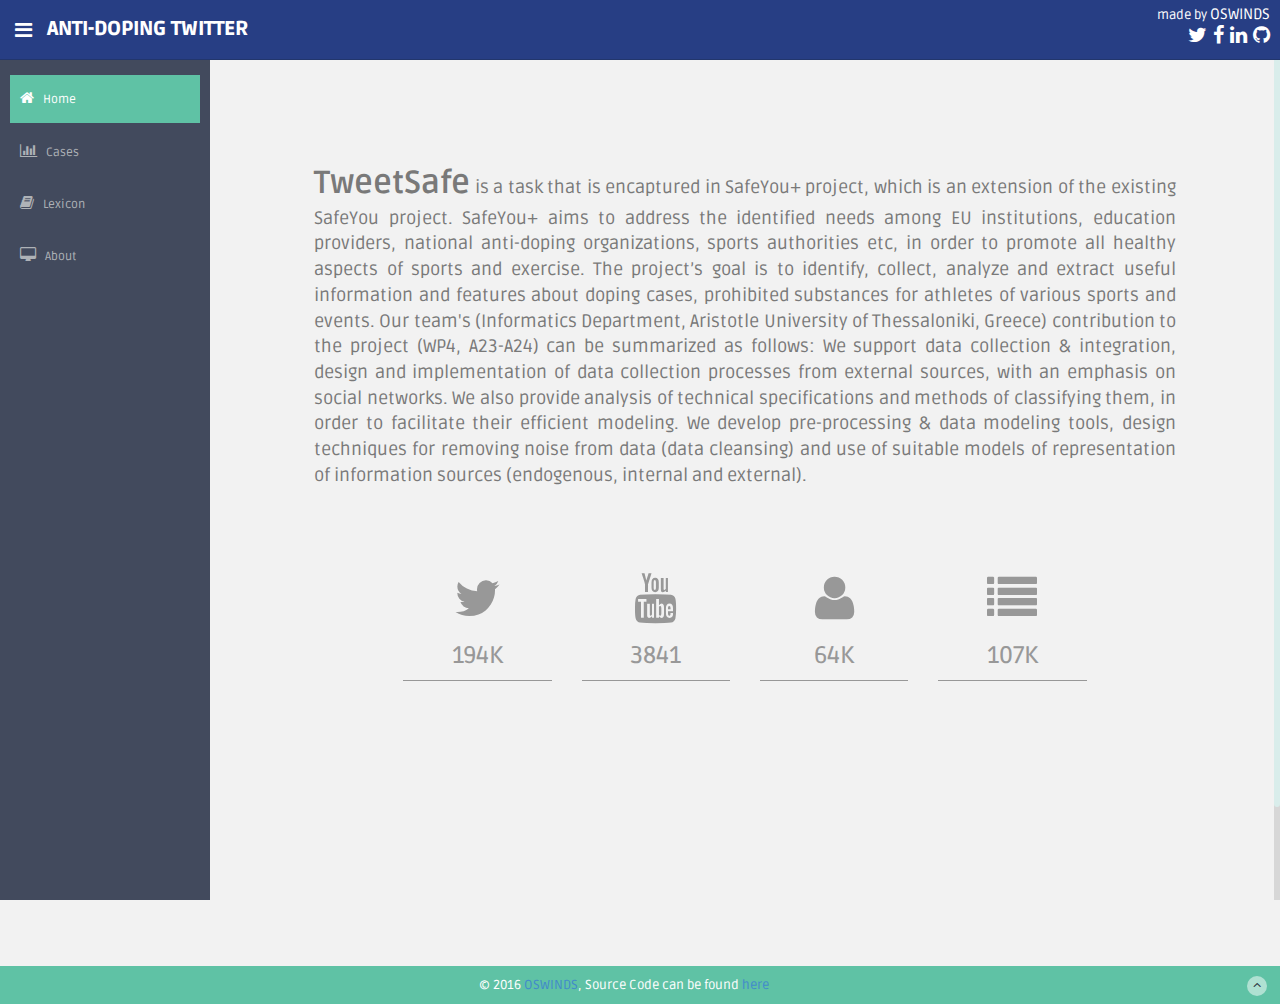
==== index.html @ 8909d057 "Fixes typos and removes useless page" ====
<!DOCTYPE html>
<html lang="en">
<head>
  <meta charset="utf-8">
  <meta name="viewport" content="width=device-width, initial-scale=1.0">
  <meta name="description" content="">
  <meta name="author" content="OSWINDS">
  <meta name="keyword" content="doping,anti-doping, Sports, Analytics, Data, Twitter, YouTube, athletes, olympics, track &amp; field">

  <title>TWEETSAFE</title>

  <!-- Bootstrap core CSS -->
  <link href="assets/css/bootstrap.css" rel="stylesheet">
  <!--external css-->
  <link href="assets/font-awesome/css/font-awesome.css" rel="stylesheet" />
  <link rel="stylesheet" type="text/css" href="assets/css/zabuto_calendar.css">
  <link rel="stylesheet" type="text/css" href="assets/js/gritter/css/jquery.gritter.css" />
  <link rel="stylesheet" type="text/css" href="assets/lineicons/style.css">

  <!-- Custom styles for this template -->
  <link href="assets/css/style.css" rel="stylesheet">
  <link href="assets/css/style-responsive.css" rel="stylesheet">

  <script src="assets/js/chart-master/Chart.js"></script>
</head>

<body>

  <section id="container" >
    <!--header start-->
    <header class="header black-bg">
      <div class="sidebar-toggle-box">
        <div class="fa fa-bars tooltips" data-placement="right" data-original-title="Toggle Navigation"></div>
      </div>
      <!--logo start-->
      <a href="index.html" class="logo"><b>ANTI-DOPING TWITTER</b></a>
      <!--logo end-->
      <div class="nav notify-row" id="top_menu"></div>
      <div class="top-menu">
        <ul class="nav pull-right top-menu">
          <div class="row">made by <a href="http://oswinds.csd.auth.gr" class="top-menu-oswinds" target="_blank">OSWINDS</a></div>
          <div class="row top-menu-social-media">
            <a href="https://github.com/OSWINDS" target="_blank"><i class="fa fa-github pull-right"></i></a>
            <a href="#" target="_blank"><i class="fa fa-linkedin pull-right"></i></a>
            <a href="https://www.facebook.com/oswinds/" target="_blank"><i class="fa fa-facebook pull-right"></i></a>
            <a href="https://twitter.com/oswinds_auth" target="_blank"><i class="fa fa-twitter pull-right"></i></a>
          </div>
        </ul>
      </div>
    </header>
    <!--header end-->

    <!--sidebar start-->
    <aside>
      <div id="sidebar"  class="nav-collapse ">
        <!-- sidebar menu start-->
        <ul class="sidebar-menu" id="nav-accordion">

          <li class="mt">
            <a class="active" href="index.html">
              <i class="fa fa-home"></i>
              <span>Home</span>
            </a>
          </li>

          <li class="sub-menu">
            <a href="javascript:;" >
              <i class="fa fa-bar-chart"></i>
              <span>Cases</span>
            </a>
            <ul class="sub">
              <li><a  href="general.html">General</a></li>
              <li><a  href="substances.html">Substances</a></li>
              <li><a  href="sharapova.html">M. Sharapova</a></li>
              <li><a  href="armstrong.html">L. Armstrong</a></li>
              <li><a  href="gay.html">T. Gay</a></li>
              <li><a  href="jones.html">M. Jones</a></li>
            </ul>
          </li>

          <li class="sub-menu">
            <a href="lexicon.php">
              <i class="fa fa-book"></i>
              <span>Lexicon</span>
            </a>
          </li>

          <li class="sub-menu">
            <a href="about.html">
              <i class="fa fa-desktop"></i>
              <span>About</span>
            </a>
          </li>

        </ul>
        <!-- sidebar menu end-->
      </div>
    </aside>
    <!--sidebar end-->

    <!--main content start-->
    <section id="main-content">
      <section class="wrapper site-min-height">

        <div class="row">
          <div class="col-lg-1"></div>
          <div class="col-lg-10">
            <p class="intro">
              <span class="intro-title">TweetSafe</span> is a task that is encaptured in SafeYou+ project, which is an
              extension of the existing SafeYou project. SafeYou+ aims to address the identified needs among EU
              institutions, education providers, national anti-doping organizations, sports authorities etc, in order
              to promote all healthy aspects of sports and exercise. The project’s goal is to identify, collect,
              analyze and extract useful information and features about doping cases, prohibited substances for athletes
              of various sports and events. Our team's (Informatics Department, Aristotle University of Thessaloniki, Greece)
              contribution to the project (WP4, A23-A24) can be summarized as follows:
              We support data collection &amp; integration, design and implementation of data collection processes from
              external sources, with an emphasis on social networks. We also provide analysis of technical specifications
              and methods of classifying them, in order to facilitate their efficient modeling. We develop
              pre-processing &amp; data modeling tools, design techniques for removing noise from data (data cleansing)
              and use of suitable models of representation of information sources (endogenous, internal and external).

            </p>
          </div>
          <div class="col-lg-1"></div>
        </div>

        <div class="row intro-infobox">
          <div class="col-lg-12 main-chart">
            <div class="row mtbox">
              <div class="col-md-2 col-sm-2 col-md-offset-2 box0">
                <div class="box1">
                  <span class="fa fa-twitter"></span>
                  <h3>194K</h3>
                </div>
                <p>193.869 distinct tweets</p>
              </div>
              <div class="col-md-2 col-sm-2 box0">
                <div class="box1">
                  <span class="fa fa-youtube"></span>
                  <h3>3841</h3>
                </div>
                <p>3841 distinct Youtube comments</p>
              </div>
              <div class="col-md-2 col-sm-2 box0">
                <div class="box1">
                  <span class="fa fa-user"></span>
                  <h3>64K</h3>
                </div>
                <p>63657 distinct users</p> <!-- missing Cricket case users -->
              </div>
              <div class="col-md-2 col-sm-2 box0">
                <div class="box1">
                  <span class="fa fa-list"></span>
                    <h3>107K</h3>
                </div>
                <p>106.928 distinct words</p> <!-- missing Cricket & Football cases' words -->
              </div><!-- /row mt -->
          </div>
        </div>
                          </div>
      </section>
    </section>

    <!--main content end-->
    <!--footer start-->
    <footer class="site-footer">
      <div class="text-center">
        © 2016 <a href="http://oswinds.csd.auth.gr" target="_blank">OSWINDS</a>, Source Code can be found <a href="https://github.com/OSWINDS/TweetSafe" target="_blank">here</a>
        <a href="index.html#" class="go-top">
          <i class="fa fa-angle-up"></i>
        </a>
      </div>

    </footer>
    <!--footer end-->
  </section>

  <!-- js placed at the end of the document so the pages load faster -->
  <script src="assets/js/jquery.js"></script>
  <script src="assets/js/jquery-1.8.3.min.js"></script>
  <script src="assets/js/bootstrap.min.js"></script>
  <script class="include" type="text/javascript" src="assets/js/jquery.dcjqaccordion.2.7.js"></script>
  <script src="assets/js/jquery.scrollTo.min.js"></script>
  <script src="assets/js/jquery.nicescroll.js" type="text/javascript"></script>
  <script src="assets/js/jquery.sparkline.js"></script>


  <!--common script for all pages-->
  <script src="assets/js/common-scripts.js"></script>

  <script type="text/javascript" src="assets/js/gritter/js/jquery.gritter.js"></script>
  <script type="text/javascript" src="assets/js/gritter-conf.js"></script>

  <!--script for this page-->
  <script src="assets/js/sparkline-chart.js"></script>
  <script src="assets/js/zabuto_calendar.js"></script>
</body>
</html>
---- assets/css/zabuto_calendar.css ----
/**
 * Zabuto Calendar
 */

div.zabuto_calendar {
    margin: 0;
    padding: 10px;
}

.calendar-month-header 		{font-size:116%!important;}
.calendar-month-header th 	{font-weight:600!important;}

div.zabuto_calendar .table {
    width: 100%;
    margin: 0;
    padding: 0px;
}

div.zabuto_calendar .table th,
div.zabuto_calendar .table td {
    padding: 11.9px 0px;
    text-align: center;
}

div.zabuto_calendar .table tr th,
div.zabuto_calendar .table tr td {
    background-color:;
}

div.zabuto_calendar .table tr.calendar-month-header th {
    background-color:;
}

div.zabuto_calendar .table tr.calendar-month-header th span {
    cursor: pointer;
    display: inline-block;
    padding-bottom:0px;
	
}

div.zabuto_calendar .table tr.calendar-dow-header th {
    background-color:;
}

div.zabuto_calendar .table tr:last-child {
    border-bottom: 0px solid #dddddd;
}

div.zabuto_calendar .table tr.calendar-month-header th {
    padding:10px;
	
	}

div.zabuto_calendar .table-bordered tr.calendar-month-header th {
    border-left: 0;
    border-right: 0;
}

div.zabuto_calendar .table-bordered tr.calendar-month-header th:first-child {
    border-left: 0px solid #dddddd;
}

div.zabuto_calendar div.calendar-month-navigation {
    cursor: pointer;
    margin: 0;
    padding: 0;
    padding-top:0px;
}

div.zabuto_calendar tr.calendar-dow-header th,
div.zabuto_calendar tr.calendar-dow td {
    width: 14%;
}

div.zabuto_calendar .table tr td div.day {
    margin: 0px;
    padding-top: 0px;
    padding-bottom: 0px;
}

/* actions and events */
div.zabuto_calendar .table tr td.event div.day,
div.zabuto_calendar ul.legend li.event {
    background-color:;
}

div.zabuto_calendar .table tr td.dow-clickable,
div.zabuto_calendar .table tr td.event-clickable {
    cursor: pointer;
}

/* badge */
div.zabuto_calendar .badge-today,
div.zabuto_calendar div.legend span.badge-today {
    background-color:;
    color: #ffffff;
    text-shadow: none;
}

div.zabuto_calendar .badge-event,
div.zabuto_calendar div.legend span.badge-event {
    background-color:;
    color: #ffffff;
    text-shadow: none;
}

div.zabuto_calendar .badge-event {
    font-size: 0.95em;
    padding-left: 8px;
    padding-right: 8px;
    padding-bottom: 4px;
}

/* legend */
div.zabuto_calendar div.legend {
    margin-top: 15px;
    text-align: right;
	padding-right:10px;
	padding-bottom:10px;
}

div.zabuto_calendar div.legend span {
    font-size: 10px;
    font-weight: normal;
}

div.zabuto_calendar div.legend span.legend-text:after,
div.zabuto_calendar div.legend span.legend-block:after,
div.zabuto_calendar div.legend span.legend-list:after,
div.zabuto_calendar div.legend span.legend-spacer:after {
    content: ' ';
}

div.zabuto_calendar div.legend span.legend-spacer {
    padding-left: 25px;
}

div.zabuto_calendar ul.legend > span {
    padding-left: 2px;
}

div.zabuto_calendar ul.legend {
    display: inline-block;
    list-style: none outside none;
    margin: 0;
    padding: 0;
}

div.zabuto_calendar ul.legend li {
    display: inline-block;
    height: 8px;
    width: 8px;
    margin-left: 5px;
}

div.zabuto_calendar ul.legend
div.zabuto_calendar ul.legend li:first-child {
    margin-left: 7px;
}

div.zabuto_calendar ul.legend li:last-child {
    margin-right: 5px;
}

div.zabuto_calendar div.legend span.badge {
    font-size: 0.9em;
    border-radius: 5px 5px 5px 5px;
    padding-left: 5px;
    padding-right: 5px;
    padding-top: 2px;
    padding-bottom: 3px;
}

/* responsive */
@media (max-width: 979px) {
    div.zabuto_calendar .table th,
    div.zabuto_calendar .table td {
        padding: 2px 1px;
    }
}
---- assets/lineicons/style.css ----
@font-face {
	font-family: 'linecons';
	src:url('fonts/linecons.eot');
}
@font-face {
	font-family: 'linecons';
	src: url([data-uri]) format('svg'),
		 url([data-uri]) format('truetype');
	font-weight: normal;
	font-style: normal;
}

/* Use the following CSS code if you want to use data attributes for inserting your icons */
[data-icon]:before {
	font-family: 'linecons';
	content: attr(data-icon);
	speak: none;
	font-weight: normal;
	line-height: 1;
	-webkit-font-smoothing: antialiased;
}

/* Use the following CSS code if you want to have a class per icon */
[class^="li_"]:before, [class*=" li_"]:before {
	font-family: 'linecons';
	font-style: normal;
	speak: none;
	font-weight: normal;
	line-height: 1;
	-webkit-font-smoothing: antialiased;
}
.li_heart:before {
	content: "\e000";
}
.li_cloud:before {
	content: "\e001";
}
.li_star:before {
	content: "\e002";
}
.li_tv:before {
	content: "\e003";
}
.li_sound:before {
	content: "\e004";
}
.li_video:before {
	content: "\e005";
}
.li_trash:before {
	content: "\e006";
}
.li_user:before {
	content: "\e007";
}
.li_key:before {
	content: "\e008";
}
.li_search:before {
	content: "\e009";
}
.li_settings:before {
	content: "\e00a";
}
.li_camera:before {
	content: "\e00b";
}
.li_tag:before {
	content: "\e00c";
}
.li_lock:before {
	content: "\e00d";
}
.li_bulb:before {
	content: "\e00e";
}
.li_pen:before {
	content: "\e00f";
}
.li_diamond:before {
	content: "\e010";
}
.li_display:before {
	content: "\e011";
}
.li_location:before {
	content: "\e012";
}
.li_eye:before {
	content: "\e013";
}
.li_bubble:before {
	content: "\e014";
}
.li_stack:before {
	content: "\e015";
}
.li_cup:before {
	content: "\e016";
}
.li_phone:before {
	content: "\e017";
}
.li_news:before {
	content: "\e018";
}
.li_mail:before {
	content: "\e019";
}
.li_like:before {
	content: "\e01a";
}
.li_photo:before {
	content: "\e01b";
}
.li_note:before {
	content: "\e01c";
}
.li_clock:before {
	content: "\e01d";
}
.li_paperplane:before {
	content: "\e01e";
}
.li_params:before {
	content: "\e01f";
}
.li_banknote:before {
	content: "\e020";
}
.li_data:before {
	content: "\e021";
}
.li_music:before {
	content: "\e022";
}
.li_megaphone:before {
	content: "\e023";
}
.li_study:before {
	content: "\e024";
}
.li_lab:before {
	content: "\e025";
}
.li_food:before {
	content: "\e026";
}
.li_t-shirt:before {
	content: "\e027";
}
.li_fire:before {
	content: "\e028";
}
.li_clip:before {
	content: "\e029";
}
.li_shop:before {
	content: "\e02a";
}
.li_calendar:before {
	content: "\e02b";
}
.li_vallet:before {
	content: "\e02c";
}
.li_vynil:before {
	content: "\e02d";
}
.li_truck:before {
	content: "\e02e";
}
.li_world:before {
	content: "\e02f";
}
---- assets/css/style.css ----
/*
Template Name: DASHGUM FREE - Bootstrap 3.2 Admin Theme
Template Version: 1.0
Author: Carlos Alvarez
Website: http://blacktie.co
Premium: http://www.gridgum.com
*/

/* Import fonts */
@import url(http://fonts.googleapis.com/css?family=Ruda:400,700,900);

/* BASIC THEME CONFIGURATION */
body {
    color: #797979;
	  background: #f2f2f2;
    font-family: 'Ruda', sans-serif;
    padding: 0 !important;
    margin: 0 !important;
    font-size:13px;
}

a, a:hover, a:focus {
    text-decoration: none;
    outline: none;
}
::selection {

    background: #5fc2a5;
    color: #fff;
}
::-moz-selection {
    background: #5fc2a5;
    color: #fff;
}

.graph {
    margin-top: 20px;
    margin-bottom: 20px;
}

#table-no-margin {
    margin-top: 0 !important;
}

#container {
    width: 100%;
    height: 100%;
}

/* Bootstrap Modifications */
.modal-header {
	background: #5fc2a5;
}

.modal-title {
	color: white;
}

.btn-round {
	border-radius: 20px;
	-webkit-border-radius: 20px;
}

.accordion-heading .accordion-toggle {
	display: block;
	cursor: pointer;
	border-top: 1px solid #F5F5F5;
	padding: 5px 0;
	line-height: 28.75px;
	text-transform: uppercase;
	color: #1a1a1a;
	background-color: #ffffff;
	outline: none !important;
	text-decoration: none;
}



/*Theme Backgrounds*/

.bg-theme {
	background-color: #5fc2a5;
}

.bg-theme02 {
	background-color: #ac92ec;
}

.bg-theme03 {
  background-color: #5ab498;
}

.bg-theme04 {
  background-color: #ed5565;
}
/*Theme Buttons*/

.btn-theme {
  color: #fff;
  background-color: #5fc2a5;
  border-color: #5ab498;
}
.btn-theme:hover,
.btn-theme:focus,
.btn-theme:active,
.btn-theme.active,
.open .dropdown-toggle.btn-theme {
  color: #fff;
  background-color: #5fc2a5;
  border-color: #5ab498;
}

.btn-theme02 {
  color: #fff;
  background-color: #ac92ec;
  border-color: #967adc;
}
.btn-theme02:hover,
.btn-theme02:focus,
.btn-theme02:active,
.btn-theme02.active,
.open .dropdown-toggle.btn-theme02 {
  color: #fff;
  background-color: #967adc;
  border-color: #967adc;
}

.btn-theme03 {
  color: #fff;
  background-color: #5fc2a5;
  border-color: #5ab498;
}
.btn-theme03:hover,
.btn-theme03:focus,
.btn-theme03:active,
.btn-theme03.active,
.open .dropdown-toggle.btn-theme03 {
  color: #fff;
  background-color: #5fc2a5;
  border-color: #5ab498;
}

.btn-theme04 {
  color: #fff;
  background-color: #ed5565;
  border-color: #da4453;
}
.btn-theme04:hover,
.btn-theme04:focus,
.btn-theme04:active,
.btn-theme04.active,
.open .dropdown-toggle.btn-theme04 {
  color: #fff;
  background-color: #da4453;
  border-color: #da4453;
}

.btn-clear-g {
	color: #5fc2a5;
	background: transparent;
	border-color: #5ab498;
}

.btn-clear-g:hover {
	color: white;
}

hr {
  margin-top: 20px;
  margin-bottom: 20px;
  border: 0;
  border-top: 1px solid #797979;
}



/*Helpers*/

.centered {
	text-align: center;
}

.goleft {
	text-align: left;
}

.goright {
	text-align: right;
}

.mt {
	margin-top: 25px;
}

.table {
    margin-top: 60px !important;
}

.mb {
	margin-bottom: 25px;
}

.ml {
	margin-left: 5px;
	}

.no-padding {
	padding: 0 !important;
}

.no-margin {
	margin: 0 !important;
}

/*Exclusive Theme Colors Configuration*/

.label-theme {
	background-color: #5fc2a5;
}

.bg-theme {
	background-color: #5fc2a5;
}

ul.top-menu > li > .logout {
	color: #f2f2f2;
	font-size: 12px;
	border-radius: 4px;
	-webkit-border-radius: 4px;
	border: 1px solid #5ab498 !important;
	padding: 5px 15px;
	margin-right: 15px;
	background: #5fc2a5;
	margin-top: 15px;
}


/*sidebar navigation*/

#sidebar {
    width: 210px;
    height: 100%;
    position: fixed;
    background: #424a5d;
}

#sidebar h5 {
	color: #f2f2f2;
	font-weight: 700;
}

#sidebar ul li {
    position: relative;
}

#sidebar .sub-menu > .sub li  {
    padding-left: 32px;
}

#sidebar .sub-menu > .sub li:last-child {
    padding-bottom: 10px;
}

/*LEFT NAVIGATION ICON*/
.dcjq-icon {
    height:17px;
    width:17px;
    display:inline-block;
    background: url("../img/nav-expand.png") no-repeat top;
    border-radius:3px;
    -moz-border-radius:3px;
    -webkit-border-radius:3px;
    position:absolute;
    right:10px;
    top:15px;
}
.active .dcjq-icon {
    background: url("../img/nav-expand.png") no-repeat bottom;
    border-radius:3px;
    -moz-border-radius:3px;
    -webkit-border-radius:3px;
}
/*---*/

.nav-collapse.collapse {
    display: inline;
}

ul.sidebar-menu , ul.sidebar-menu li ul.sub{
    margin: -2px 0 0;
    padding: 0;
}

ul.sidebar-menu {
    margin-top: 75px;
}

#sidebar > ul > li > ul.sub {
    display: none;
}

#sidebar > ul > li.active > ul.sub, #sidebar > ul > li > ul.sub > li > a {
    display: block;
}

ul.sidebar-menu li ul.sub li{
    background: #424a5d;
    margin-bottom: 0;
    margin-left: 0;
    margin-right: 0;
}

ul.sidebar-menu li ul.sub li:last-child{
    border-radius: 0 0 4px 4px;
    -webkit-border-radius: 0 0 4px 4px;
}

ul.sidebar-menu li ul.sub li a {
    font-size: 12px;
    padding: 6px 0;
    line-height: 35px;
    height: 35px;
    -webkit-transition: all 0.3s ease;
    -moz-transition: all 0.3s ease;
    -o-transition: all 0.3s ease;
    -ms-transition: all 0.3s ease;
    transition: all 0.3s ease;
    color: #aeb2b7;
}

ul.sidebar-menu li ul.sub li a:hover {
	color: white;
	background: transparent;
}

ul.sidebar-menu li ul.sub li.active a {
    color: #5fc2a5;
    -webkit-transition: all 0.3s ease;
    -moz-transition: all 0.3s ease;
    -o-transition: all 0.3s ease;
    -ms-transition: all 0.3s ease;
    transition: all 0.3s ease;
    display: block;
}

ul.sidebar-menu li{
    /*line-height: 20px !important;*/
    margin-bottom: 5px;
    margin-left:10px;
    margin-right:10px;
}

ul.sidebar-menu li.sub-menu{
    line-height: 15px;
}

ul.sidebar-menu li a span{
    display: inline-block;
}

ul.sidebar-menu li a{
    color: #aeb2b7;
    text-decoration: none;
    display: block;
    padding: 15px 0 15px 10px;
    font-size: 12px;
    outline: none;
    -webkit-transition: all 0.3s ease;
    -moz-transition: all 0.3s ease;
    -o-transition: all 0.3s ease;
    -ms-transition: all 0.3s ease;
    transition: all 0.3s ease;
}

ul.sidebar-menu li a.active, ul.sidebar-menu li a:hover, ul.sidebar-menu li a:focus {
    background: #5fc2a5;
    color: #fff;
    display: block;

    -webkit-transition: all 0.3s ease;
    -moz-transition: all 0.3s ease;
    -o-transition: all 0.3s ease;
    -ms-transition: all 0.3s ease;
    transition: all 0.3s ease;
}


ul.sidebar-menu li a i {
    font-size: 15px;
    padding-right: 6px;
}

ul.sidebar-menu li a:hover i, ul.sidebar-menu li a:focus i {
    color: #fff;
}

ul.sidebar-menu li a.active i {
    color: #fff;
}


.mail-info, .mail-info:hover {
    margin: -3px 6px 0 0;
    font-size: 11px;
}

/* MAIN CONTENT CONFIGURATION */
#main-content {
    margin-left: 210px;
}

.header, .footer {
    min-height: 60px;
    padding: 0 15px;
}

.header {
    position: fixed;
    left: 0;
    right: 0;
    z-index: 1002;
}

.black-bg {
    background: #273e84;
    border-bottom: 1px solid #22366c;
}

.wrapper {
    display: inline-block;
    margin-top: 60px;
    padding-left: 15px;
    padding-right: 15px;
    padding-bottom: 15px;
    padding-top: 0;
    width: 100%;
}

a.logo {
    font-size: 20px;
    color: #ffffff;
    float: left;
    margin-top: 15px;
    text-transform: uppercase;
}

a.logo b {
    font-weight: 900;
}

a.logo:hover, a.logo:focus {
    text-decoration: none;
    outline: none;
}

a.logo span {
    color: #5fc2a5;
}


/*notification*/
#top_menu .nav > li, ul.top-menu > li {
    float: left;
}

.notify-row {
    float: left;
    margin-top: 15px;
    margin-left: 92px;
}

.notify-row .notification span.label {
    display: inline-block;
    height: 18px;
    width: 20px;
    padding: 5px;
}

ul.top-menu > li > a {
    color: #666666;
    font-size: 16px;
    border-radius: 4px;
    -webkit-border-radius: 4px;
    border:1px solid #666666 !important;
    padding: 2px 6px;
    margin-right: 15px;
}

ul.top-menu > li > a:hover, ul.top-menu > li > a:focus {
    border:1px solid #b6b6b6 !important;
    background-color: transparent !important;
    border-color: #b6b6b6 !important;
    text-decoration: none;
    border-radius: 4px;
    -webkit-border-radius: 4px;
    color: #b6b6b6 !important;
}

.notify-row .badge {
    position: absolute;
    right: -10px;
    top: -10px;
    z-index: 100;
}

.dropdown-menu.extended {
    max-width: 300px !important;
    min-width: 160px !important;
    top: 42px;
    width: 235px !important;
    padding: 0;
    box-shadow: 0 2px 5px rgba(0, 0, 0, 0.176) !important;
    border: none !important;
    border-radius: 4px;
    -webkit-border-radius: 4px;
}

@media screen and (-webkit-min-device-pixel-ratio:0) {
    /* Safari and Chrome */
    .dropdown-menu.extended  {
        box-shadow: 0 2px 8px rgba(0, 0, 0, 0.176) !important;
    };
    }

.dropdown-menu.extended li p {
    background-color: #F1F2F7;
    color: #666666;
    margin: 0;
    padding: 10px;
    border-radius: 4px 4px 0 0;
    -webkit-border-radius: 4px 4px 0 0;
}

.dropdown-menu.extended li p.green {
    background-color: #5fc2a5;
    color: #fff;
}

.dropdown-menu.extended li p.yellow {
    background-color: #fcb322;
    color: #fff;
}

.dropdown-menu.extended li a {
    border-bottom: 1px solid #EBEBEB !important;
    font-size: 12px;
    list-style: none;
}

.dropdown-menu.extended li a {
    padding: 15px 10px !important;
    width: 100%;
    display: inline-block;
}

.dropdown-menu.extended li a:hover {
    background-color: #F7F8F9 !important;
    color: #2E2E2E;
}

.dropdown-menu.tasks-bar .task-info .desc {
    font-size: 13px;
    font-weight: normal;
}

.dropdown-menu.tasks-bar .task-info .percent {
    display: inline-block;
    float: right;
    font-size: 13px;
    font-weight: 600;
    padding-left: 10px;
    margin-top: -4px;
}

.dropdown-menu.extended .progress {
    margin-bottom: 0 !important;
    height: 10px;
}

.dropdown-menu.inbox li a .photo img {
    border-radius: 2px 2px 2px 2px;
    float: left;
    height: 40px;
    margin-right: 4px;
    width: 40px;
}

.dropdown-menu.inbox li a .subject {
    display: block;
}

.dropdown-menu.inbox li a .subject .from {
    font-size: 12px;
    font-weight: 600;
}

.dropdown-menu.inbox li a .subject .time {
    font-size: 11px;
    font-style: italic;
    font-weight: bold;
    position: absolute;
    right: 5px;
}

.dropdown-menu.inbox li a .message {
    display: block !important;
    font-size: 11px;
}

.top-menu, .top-menu-oswinds {
    color: white; !important;
}

.top-nav  {
    margin-top: 7px;
}

.top-nav ul.top-menu > li .dropdown-menu.logout {
    width: 268px !important;

}

.top-nav li.dropdown .dropdown-menu {
    float: right;
    right: 0;
    left: auto;
}

.dropdown-menu.extended.logout > li {
    float: left;
    text-align: center;
    width: 33.3%;
}

.dropdown-menu.extended.logout > li:last-child {
    float: left;
    text-align: center;
    width: 100%;
    background: #a9d96c;
    border-radius: 0 0 3px 3px;
}

.dropdown-menu.extended.logout > li:last-child > a, .dropdown-menu.extended.logout > li:last-child > a:hover {
    color: #fff;
    border-bottom: none !important;
    text-transform: uppercase;
}

.dropdown-menu.extended.logout > li:last-child > a:hover > i{
    color: #fff;
}

.dropdown-menu.extended.logout > li > a {
    color: #a4abbb;
    border-bottom: none !important;
}

.full-width .dropdown-menu.extended.logout > li > a:hover {
    background: none !important;
    color: #5fc2a5 !important;
}

.dropdown-menu.extended.logout > li > a:hover {
    background: none !important;
}

.dropdown-menu.extended.logout > li > a:hover i {
    color: #5fc2a5;
}

.dropdown-menu.extended.logout > li > a i {
    font-size: 17px;
}

.dropdown-menu.extended.logout > li > a > i {
    display: block;
}

.top-nav ul.top-menu > li > a {
    border: 1px solid #eeeeee;
    border-radius: 4px;
    -webkit-border-radius: 4px;
    padding: 6px;
    background: none;
    margin-right: 0;
}
.top-nav ul.top-menu > li {
    margin-left: 10px;
}

.top-nav ul.top-menu > li > a:hover, .top-nav ul.top-menu > li > a:focus {
    border:1px solid #F1F2F7;
    background: #F1F2F7;

}

.top-nav .dropdown-menu.extended.logout {
    top: 50px;
}

.top-nav .nav .caret {
    border-bottom-color: #A4AABA;
    border-top-color: #A4AABA;
}
.top-nav ul.top-menu > li > a:hover .caret {
    border-bottom-color: #000;
    border-top-color: #000;
}

.log-arrow-up {
    background: url("../img/arrow-up.png") no-repeat;
    width: 20px;
    height: 11px;
    position: absolute;
    right: 20px;
    top: -10px;
}

/*----*/

.notify-arrow {
    border-style: solid;
    border-width: 0 9px 9px;
    height: 0;
    margin-top: 0;
    opacity: 0;
    position: absolute;
    left: 7px;
    top: -18px;
    transition: all 0.25s ease 0s;
    width: 0;
    z-index: 10;
    margin-top: 10px;
    opacity: 1;
}

.notify-arrow-yellow {
    border-color: transparent transparent #FCB322;
    border-bottom-color: #FCB322 !important;
    border-top-color: #FCB322 !important;
}
.notify-arrow-green {
    border-color: transparent transparent #5fc2a5;
    border-bottom-color: #5fc2a5 !important;
    border-top-color: #5fc2a5 !important;
}



/*--sidebar toggle---*/

.sidebar-toggle-box {
    float: left;
    padding-right: 15px;
    margin-top: 20px;
    color: white;
}

.sidebar-toggle-box .fa-bars {
    cursor: pointer;
    display: inline-block;
    font-size: 20px;
}


.sidebar-closed > #sidebar > ul {
    display: none;
}

.sidebar-closed #main-content {
    margin-left: 0px;
}

.sidebar-closed #sidebar {
    margin-left: -180px;
}


/* Dash Side */

.ds {
	background: #ffffff;
	padding-top: 20px;
}

.ds h4 {
	font-size: 14px;
	font-weight: 700;
}

.ds h3 {
	color: #ffffff;
	font-size: 16px;
	padding: 0 10px;
	line-height: 60px;
	height: 60px;
	margin: 0;
	background: #ff865c;
	text-align: center;
}

.ds i {
	font-size: 12px;
	line-height: 16px;
}

.ds .desc {
	border-bottom: 1px solid #eaeaea;
	display: inline-block;
	padding: 15px 0;
	width: 100%;
}

.ds .desc:hover {
	background: #f2f2f2;
}

.ds .thumb {
	width: 30px;
	margin: 0 10px 0 20px;
	display: block;
	float: left;
}

.ds .details {
	width: 170px;
	float: left;
}

.ds > .desc p {
	font-size: 11px;
}

.ds p > muted {
	font-size: 9px;
	text-transform: uppercase;
	font-style: italic;
	color: #666666
}

.ds a {
	color: #5fc2a5;
}

/* LINE ICONS CONFIGURATION */

.mtbox {
	margin-top: 40px;
	margin-bottom: 40px;
}

.box1 {
    padding-top: 25px;  /* Changed from padding: 10px; */
    text-align: center;
    color: #989898;
    border-bottom: 1px solid #989898;
    margin-bottom: 0;
}

.box1 span {
	font-size: 50px;

}

.box1 h3 {
	text-align: center;
}

.box0:hover .box1 {
	border-bottom: 1px solid #ffffff;
}

.box0 p {
	text-align: center;
	font-size: 12px;
	color: #fff; /*old-color: #f2f2f2;*/
}

.box0:hover p {
	color: #ff865c;
}

.box0:hover {
	background: #ffffff;
	box-shadow: 0 2px 1px rgba(0, 0, 0, 0.2);
}

/* MAIN CHART CONFIGURATION */
.main-chart {
	padding-top: 10px;
}

.mleft {
}

.border-head h3 {
    margin-top: 20px;
    margin-bottom: 20px;
	  margin-left: 15px;
    padding-bottom: 5px;
    font-weight: normal;
    font-size: 18px;
    display: inline-block;
    width: 100%;
    font-weight: 700;
    color: #989898;
}

.custom-bar-chart {
    height: 290px;
    margin-top: 20px;
    margin-left: 20px;
    position: relative;
    border-bottom: 1px solid #c9cdd7;
}

.custom-bar-chart .bar {
    height: 100%;
    position: relative;
    width: 6%;
    margin: 0px 4%;
    float: left;
    text-align: center;
    z-index: 10;
}

.custom-bar-chart .bar .title {
    position: absolute;
    bottom: -30px;
    width: 100%;
    text-align: center;
    font-size: 11px;
}

.custom-bar-chart .bar .value {
    position: absolute;
    bottom: 0;
    background: #ff865c;
    color: #5fc2a5;
    width: 100%;
    -webkit-border-radius: 5px 5px 0 0;
    -moz-border-radius: 5px 5px 0 0;
    border-radius: 5px 5px 0 0;
    -webkit-transition: all .3s ease;
    -moz-transition: all .3s ease;
    -ms-transition: all .3s ease;
    -o-transition: all .3s ease;
    transition: all .3s ease;
}

.custom-bar-chart .bar .value:hover {
    background: #2f2f2f;
    color: #fff;
}

.y-axis {
    color: #555555;
    position: absolute;
    text-align: left;
    width: 100%;
    font-size: 11px;
}

.y-axis li {
    border-top: 1px dashed #dbdce0;
    display: block;
    height: 58px;
    width: 100%;
}

.y-axis li:last-child {
    border-top: none;
}

.y-axis li span {
    display: block;
    margin: -10px 0 0 -60px;
    padding: 0 10px;
    width: 40px;
}


/*Donut Chart Main Page Conf*/
.donut-main {
	display: block;
	text-align: center;
}

.donut-main h4 {
	font-weight: 700;
	font-size: 16px;
}

/* *************************************************************************************
PANELS CONFIGURATIONS
*************************************************************************************** */

/*Panel Size*/

.pn {
	height: 250px;
	box-shadow: 0 2px 1px rgba(0, 0, 0, 0.2);
}

.pn:hover {
	box-shadow: 2px 3px 2px rgba(0, 0, 0, 0.3);

}

/*Grey Panel*/

.grey-panel {
	text-align: center;
	background: #dfdfe1;
}
.grey-panel .grey-header {
	background: #ccd1d9;
	padding: 3px;
	margin-bottom: 15px;
}
.grey-panel h5 {
	font-weight: 200;
	margin-top: 10px;
}
.grey-panel p {
	margin-left: 5px;
}
/* Specific Conf for Donut Charts*/
.donut-chart p {
	margin-top: 5px;
	font-weight: 700;
	margin-left: 15px;
}
.donut-chart h2 {
	font-weight: 900;
	color: #FF6B6B;
	font-size: 38px;
}

/* Dark Blue*/

.darkblue-panel {
	text-align: center;
	background: #444c57;
}
.darkblue-panel .darkblue-header {
	background: transparent;
	padding: 3px;
	margin-bottom: 15px;
}
.darkblue-panel h1 {
	color: #f2f2f2;
}
.darkblue-panel h5 {
	font-weight: 200;
	margin-top: 10px;
	color: white;
}
.darkblue-panel footer {
	color: white;
}
.darkblue-panel footer h5 {
	margin-left:10px;
	margin-right: 10px;
	font-weight: 700;
}

/*Green Panel*/
.green-panel {
	text-align: center;
	background: #5fc2a5;
}
.green-panel .green-header {
	background: #5fc2a5;
	padding: 3px;
	margin-bottom: 15px;
}
.green-panel h5 {
	color: white;
	font-weight: 200;
	margin-top: 10px;
}
.green-panel h3 {
	color: white;
	font-weight: 100;
}
.green-panel p {
	color: white;
}

/*White Panel */
.white-panel {
	text-align: center;
	background: #ffffff;
	color: #ccd1d9;
}

.white-panel p {
	margin-top: 5px;
	font-weight: 700;
	margin-left: 15px;
}
.white-panel .white-header {
	background: #f4f4f4;
	padding: 3px;
	margin-bottom: 15px;
	color: #c6c6c6;
}
.white-panel .small {
	font-size: 10px;
	color: #ccd1d9;
}

.white-panel i {
	color: #5fc2a5;
	padding-right: 4px;
	font-size: 14px;
}

/*STOCK CARD Panel*/
.card {
  background: white;
  box-shadow: 0 2px 1px rgba(0, 0, 0, 0.2);
  margin-bottom: 1em;
  height: 250px;
}
.stock .stock-chart {
  background: #5fc2a5;
}
.stock .stock-chart #chart {
    height: 10.7em;
    background: url(http://i.imgbox.com/abmuNQx2) center bottom no-repeat;
}
.stock .current-price {
  background: #1d2122;
  padding: 10px;
}
.stock .current-price .info abbr {
    display: block;
    color: #f8f8f8;
    font-size: 1.5em;
    font-weight: 600;
    margin-top: 0.18em;
}
.stock .current-price .changes {
    text-align: right;
}
.stock .changes .up {
	color: #4fd98b
}
.stock .current-price .changes .value {
      font-size: 1.8em;
      font-weight: 700;
}
.stock .summary {
    color: #2f2f2f;
    display: block;
    background: #f2f2f2;
    padding: 10px;
	text-align: center;
}
.stock .summary strong {
	font-weight: 900;
	font-size: 14px;
}

/*Content Panel*/
.content-panel {
	background: #ffffff;
	box-shadow: 0px 3px 2px #aab2bd;
	padding-top: 15px;
	padding-bottom: 5px;
}
.content-panel h4 {
	margin-left: 10px;
}

/*WEATHER PANELS*/

/* Weather 1 */
.weather {
	background: url(../img/weather.jpg) no-repeat center top;
	text-align: center;
	background-position: center center;
}
.weather i {
	color: white;
	margin-top: 45px;
}
.weather h2 {
	color: white;
	font-weight: 900;
}
.weather h4 {
	color: white;
	font-weight: 900;
	letter-spacing: 1px;
}

/* Weather 2 */
.weather-2 {
	background: #e9f0f4;
}
.weather-2 .weather-2-header {
	background: #5fc2a5;
	padding-top: 5px;
	margin-bottom: 5px;
}
.weather-2 .weather-2-header p {
	color: white;
	margin-left: 5px;
	margin-right: 5px;
}
.weather-2 .weather-2-header p small {
	font-size: 10px;
}
.weather-2 .data {
	margin-right: 10px;
	margin-left: 10px;
	color: #272b34;
}
.weather-2 .data h5 {
	margin-top: 0px;
	font-weight: lighter;
}
.weather-2 .data h1{
	margin-top: 2px;
}

/* Weather 3 */
.weather-3 {
	background: #ffcf00;
}

.weather-3 i {
	color: white;
	margin-top: 30px;
	font-size: 70px;
}
.weather-3 h1 {
	margin-top: 10px;
	color: white;
	font-weight: 900;
}
.weather-3 .info {
	background: #f2f2f2;
}
.weather-3 .info i {
	font-size: 15px;
	color: #c2c2c2;
	margin-bottom: 0px;
	margin-top: 10px;
}
.weather-3 .info h3 {
	font-weight: 900;
	margin-bottom: 0px;
}
.weather-3 .info p {
	margin-left: 10px;
	margin-right: 10px;
	margin-bottom: 16px;
	color: #c2c2c2;
	font-size: 15px;
	font-weight: 700;
}


/*Twitter Panel*/
.twitter-panel {
	background: #5fc2a5;
	text-align: center;
}
.twitter-panel i {
	color: white;
	margin-top: 40px;
}
.twitter-panel p {
	color: #f5f5f5;
	margin: 10px;
}
.twitter-panel .user {
	color: white;
	font-weight: 900;
}


/* Instagram Panel*/
.instagram-panel {
	background: url(../img/instagram.jpg) no-repeat center top;
	text-align: center;
	background-position: center center;
}
.instagram-panel i {
	color: white;
	margin-top: 35px;
}
.instagram-panel p {
	margin: 5px;
	color: white;
}

/* Product Panel */
.product-panel {
	background: #dadad2;
	text-align: center;
	padding-top: 50px;
	height: 100%;
}

/* Product Panel 2*/
.product-panel-2 {
	background: #dadad2;
	text-align: center;
}
.product-panel-2 .badge {
	position: absolute;
	top: 20px;
	left: 35px;
}
.badge-hot {
	background: #ed5565;
	width: 70px;
	height: 70px;
	line-height: 70px;
	font-size: 18px;
	color: #fff;
	text-align: center;
	border-radius: 100%;
}

/* Soptify Panel */
#spotify {
	background: url(../img/lorde.jpg) no-repeat center top;
	margin-top: -15px;
	background-attachment: relative;
	background-position: center center;
	min-height: 220px;
	width: 100%;
    -webkit-background-size: 100%;
    -moz-background-size: 100%;
    -o-background-size: 100%;
    background-size: 100%;
    -webkit-background-size: cover;
    -moz-background-size: cover;
    -o-background-size: cover;
    background-size: cover;
}
#spotify .btn-clear-g {
	top: 15%;
	right: 10px;
	position: absolute;
	margin-top: 5px;
}
#spotify .sp-title {
	bottom: 15%;
	left: 25px;
	position: absolute;
	color: #efefef;
}
#spotify .sp-title h3 {
	font-weight: 900;
}
#spotify .play{
	bottom: 18%;
	right: 25px;
	position: absolute;
	color: #efefef;
	font-size: 20px
}
.followers {
	margin-left: 5px;
	margin-top: 5px;
}

/* BLOG PANEL */
#blog-bg {
	background: url(../img/blog-bg.jpg) no-repeat center top;
	margin-top: -15px;
	background-attachment: relative;
	background-position: center center;
	min-height: 150px;
	width: 100%;
    -webkit-background-size: 100%;
    -moz-background-size: 100%;
    -o-background-size: 100%;
    background-size: 100%;
    -webkit-background-size: cover;
    -moz-background-size: cover;
    -o-background-size: cover;
    background-size: cover;
}
#blog-bg .badge {
	position: absolute;
	top: 20px;
	left: 35px;
}
.badge-popular {
	background: #5fc2a5;
	width: 70px;
	height: 70px;
	line-height: 70px;
	font-size: 13px;
	color: #fff;
	text-align: center;
	border-radius: 100%;
}
.blog-title {
	background: rgba(0,0,0,0.5);
	bottom: 100px;
	padding: 6px;
	color: white;
	font-weight: 700;
	position: absolute;
	display: block;
	width: 120px;
}
.blog-text {
	margin-left: 8px;
	margin-right: 8px;
	margin-top: 15px;
	font-size: 12px;
}

/* Calendar Configuration */
#calendar {
	color: white;
	padding: 0px !important;
}
.calendar-month-header {
	background: #5fc2a5;
}

/* TODO PANEL */
.steps{
  display: block;
}
.steps input[type=checkbox] {
  display: none;
}
.steps input[type=submit]{
  background: #f1783c;
  border: none;
  padding: 0px;
  margin: 0 auto;
  width: 100%;
  height: 55px;
  color: white;
  text-transform: uppercase;
  font-weight: 900;
  font-size: 11px;
  letter-spacing: 1px;
  cursor: pointer;
  transition: background 0.5s ease
}
.steps input[type=submit]:hover{
  background: #8fde9c;
}
.steps label{
  background: #393D40;
  height: 65px;
  line-height: 65px;
  width: 100%;
  display: block;
  border-bottom: 1px solid #44494e;
  color: #889199;
  text-transform: uppercase;
  font-weight: 900;
  font-size: 11px;
  letter-spacing: 1px;
  text-indent: 52px;
  cursor: pointer;
  transition: all 0.7s ease;
  margin: 0px;
}
.steps label:before{
  content:"";
  width: 12px;
  height: 12px;
  display: block;
  position: absolute;
  margin: 26px 0px 0px 18px;
  border-radius: 100%;
  transition: border 0.7s ease
}
.steps label:hover{
  background: #2B2E30;
  color: #5ab498
}
.steps label:hover:before{
  border: 1px solid #5fc2a5;
}
#op1:checked ~ label[for=op1]:before,
#op2:checked ~ label[for=op2]:before,
#op3:checked ~ label[for=op3]:before{
  border: 2px solid #96c93c;
  background: url('[data-uri]') no-repeat center center;
}

/* PROFILE PANELS */
/* Profile 01*/
#profile-01 {
	background: url(../img/profile-01.jpg) no-repeat center top;
	margin-top: -15px;
	background-attachment: relative;
	background-position: center center;
	min-height: 150px;
	width: 100%;
    -webkit-background-size: 100%;
    -moz-background-size: 100%;
    -o-background-size: 100%;
    background-size: 100%;
    -webkit-background-size: cover;
    -moz-background-size: cover;
    -o-background-size: cover;
    background-size: cover;
}
#profile-01 h3 {
	color: white;
	padding-top: 50px;
	margin: 0px;
	text-align: center;
}
#profile-01 h6 {
	color: white;
	text-align: center;
	margin-bottom: 0px;
	font-weight: 900;
}
.profile-01 {
	background: #5fc2a5;
	height: 50px;
}
.profile-01:hover {
	background: #2f2f2f;
  -webkit-transition: background-color 0.6s;
  -moz-transition: background-color 0.6s;
  -o-transition: background-color 0.6s;
  transition: background-color 0.6s;
  cursor: pointer;
}
.profile-01 p {
	color: white;
	padding-top: 15px;
	font-weight: 400;
	font-size: 15px;
}

/* Profile 02*/
#profile-02 {
	background: url(../img/profile-02.jpg) no-repeat center top;
	margin-top: -15px;
	background-attachment: relative;
	background-position: center center;
	min-height: 200px;
	width: 100%;
    -webkit-background-size: 100%;
    -moz-background-size: 100%;
    -o-background-size: 100%;
    background-size: 100%;
    -webkit-background-size: cover;
    -moz-background-size: cover;
    -o-background-size: cover;
    background-size: cover;
}
#profile-02 .user {
	padding-top: 40px;
	text-align: center;
}
#profile-02 h4 {
	color: white;
	margin:0px;
	padding-top: 8px;
}
.pr2-social a {
	color: #cdcdcd;
}
.pr2-social a:hover {
	color: #5fc2a5;
}
.pr2-social i {
	margin-top: 15px;
	margin-right: 12px;
	font-size: 20px;
}


/*spark line*/
.chart {
    display: inline-block;
    text-align: center;
    width: 100%;
}
.chart .heading {
    text-align: left;
}
.chart .heading span {
    display: block;
}
.panel.green-chart .chart-tittle {
    font-size: 16px;
    padding: 15px;
    display: inline-block;
    font-weight:normal;
    background: #99c262;
    width: 100%;
    -webkit-border-radius: 0px 0px 4px 4px;
    border-radius: 0px 0px 4px 4px;
}
#barchart {
    margin-bottom: -15px;
    display: inline-block;
}
.panel.green-chart .chart-tittle .value {
    float: right;
    color: #c0f080;
}
.panel.green-chart {
    background: #a9d96c;
    color: #fff;
}
.panel.terques-chart {
    background: transparent;
    color: #797979;
}
.panel.terques-chart .chart-tittle .value {
    float: right;
    color: #fff;
}
.panel.terques-chart .chart-tittle .value a {
    color: #2f2f2f;
    font-size: 12px;
}
.panel.terques-chart .chart-tittle .value a:hover, .panel.terques-chart .chart-tittle .value a.active {
    color: #5fc2a5;
    font-size: 12px;
}
.panel.terques-chart .chart-tittle {
    font-size: 16px;
    padding: 15px;
    display: inline-block;
    font-weight:normal;
    background: #5fc2a5;
    width: 100%;
    -webkit-border-radius: 0px 0px 4px 4px;
    border-radius: 0px 0px 4px 4px;
}
.inline-block {
    display: inline-block;
}

/* showcase background */
.showback {
	background: #ffffff;
	padding: 15px;
	margin-bottom: 15px;
	box-shadow: 0px 3px 2px #aab2bd;
}



/* Calendar Events - Calendar.html*/
.external-event {
	cursor: move;
	display: inline-block !important;
	margin-bottom: 7px !important;
	margin-right: 7px !important;
	padding: 10px;
}

.drop-after {
	padding-top: 15px;
	margin-top: 15px;
	border-top: 1px solid #ccc;
}

.fc-state-default, .fc-state-default .fc-button-inner {
	background: #f2f2f2;
}

.fc-state-active .fc-button-inner {
	background: #FFFFFF;
}

/* Gallery Configuration */
.photo-wrapper {
  display: block;
  position: relative;
  overflow: hidden;
  background-color: #5fc2a5;
  -webkit-transition: background-color 0.4s;
  -moz-transition: background-color 0.4s;
  -o-transition: background-color 0.4s;
  transition: background-color 0.4s;
}
.project .overlay {
  position: absolute;
  text-align: center;
  color: #fff;
  opacity: 0;
  filter: alpha(opacity=0);
  -webkit-transition: opacity 0.4s;
  -moz-transition: opacity 0.4s;
  -o-transition: opacity 0.4s;
  transition: opacity 0.4s;

}

.project:hover .photo-wrapper {
  background-color: #5fc2a5;
	background-image:url(../img/zoom.png);
	background-repeat:no-repeat;
	background-position:center;
	top: 0;
	bottom: 0;
	left: 0;
	right: 0;
	position: relative;
}
.project:hover .photo {
  opacity: 10;
  filter: alpha(opacity=4000);
  opacity: 0.1;
  filter: alpha(opacity=40);
}
.project:hover .overlay {
  opacity: 100;
  filter: alpha(opacity=10000);
  opacity: 1;
  filter: alpha(opacity=100);
}



/* EZ Checklist */
.ez-checkbox {
	margin-right: 5px;
}

.ez-checkbox, .ez-radio {
	height: 20px;
	width: 20px;
}

.brand-highlight {
background: #fffbcc !important;
}


/* FORMS CONFIGURATION */
.form-panel {
	background: #ffffff;
	margin: 10px;
	padding: 10px;
	box-shadow: 0px 3px 2px #aab2bd;
	text-align: left;
}

label {
	font-weight: 400;
}

.form-horizontal.style-form .form-group {
	border-bottom: 1px solid #eff2f7;
	padding-bottom: 15px;
	margin-bottom: 15px;
}

.round-form {
	border-radius: 500px;
	-webkit-border-radius: 500px;
}

@media (min-width: 768px) {
		.form-horizontal .control-label {
		text-align: left;
	}
}

#focusedInput {
	border: 1px solid #ed5565;
	box-shadow: none;
}

.add-on {
	float: right;
	margin-top: -37px;
	padding: 3px;
	text-align: center;
}

.add-on .btn {
	height: 34px;
}

/* TOGGLE CONFIGURATION */
.has-switch {
    border-radius: 30px;
    -webkit-border-radius: 30px;
    display: inline-block;
    cursor: pointer;
    line-height: 1.231;
    overflow: hidden;
    position: relative;
    text-align: left;
    width: 80px;
    -webkit-mask: url('../img/mask.png') 0 0 no-repeat;
    mask: url('../img/mask.png') 0 0 no-repeat;
    -webkit-user-select: none;
    -moz-user-select: none;
    -ms-user-select: none;
    -o-user-select: none;
    user-select: none;
}
.has-switch.deactivate {
    opacity: 0.5;
    filter: alpha(opacity=50);
    cursor: default !important;
}
.has-switch.deactivate label,
.has-switch.deactivate span {
    cursor: default !important;
}
.has-switch > div {
    width: 162%;
    position: relative;
    top: 0;
}
.has-switch > div.switch-animate {
    -webkit-transition: left 0.25s ease-out;
    -moz-transition: left 0.25s ease-out;
    -o-transition: left 0.25s ease-out;
    transition: left 0.25s ease-out;
    -webkit-backface-visibility: hidden;
}
.has-switch > div.switch-off {
    left: -63%;
}
.has-switch > div.switch-off label {
    background-color: #7f8c9a;
    border-color: #bdc3c7;
    -webkit-box-shadow: -1px 0 0 rgba(255, 255, 255, 0.5);
    -moz-box-shadow: -1px 0 0 rgba(255, 255, 255, 0.5);
    box-shadow: -1px 0 0 rgba(255, 255, 255, 0.5);
}
.has-switch > div.switch-on {
    left: 0%;
}
.has-switch > div.switch-on label {
    background-color: #5fc2a5;
}
.has-switch input[type=checkbox] {
    display: none;
}
.has-switch span {
    cursor: pointer;
    font-size: 14.994px;
    font-weight: 700;
    float: left;
    height: 29px;
    line-height: 19px;
    margin: 0;
    padding-bottom: 6px;
    padding-top: 5px;
    position: relative;
    text-align: center;
    width: 50%;
    z-index: 1;
    -webkit-box-sizing: border-box;
    -moz-box-sizing: border-box;
    box-sizing: border-box;
    -webkit-transition: 0.25s ease-out;
    -moz-transition: 0.25s ease-out;
    -o-transition: 0.25s ease-out;
    transition: 0.25s ease-out;
    -webkit-backface-visibility: hidden;
}
.has-switch span.switch-left {
    border-radius: 30px 0 0 30px;
    background-color: #2A3542;
    color: #5fc2a5;
    border-left: 1px solid transparent;
}
.has-switch span.switch-right {
    border-radius: 0 30px 30px 0;
    background-color: #bdc3c7;
    color: #ffffff;
    text-indent: 7px;
}
.has-switch span.switch-right [class*="fui-"] {
    text-indent: 0;
}
.has-switch label {
    border: 4px solid #2A3542;
    border-radius: 50%;
    -webkit-border-radius: 50%;
    float: left;
    height: 29px;
    margin: 0 -21px 0 -14px;
    padding: 0;
    position: relative;
    vertical-align: middle;
    width: 29px;
    z-index: 100;
    -webkit-transition: 0.25s ease-out;
    -moz-transition: 0.25s ease-out;
    -o-transition: 0.25s ease-out;
    transition: 0.25s ease-out;
    -webkit-backface-visibility: hidden;
}
.switch-square {
    border-radius: 6px;
    -webkit-border-radius: 6px;
    -webkit-mask: url('../img/mask.png') 0 0 no-repeat;
    mask: url('../img/mask.png') 0 0 no-repeat;
}
.switch-square > div.switch-off label {
    border-color: #7f8c9a;
    border-radius: 6px 0 0 6px;
}
.switch-square span.switch-left {
    border-radius: 6px 0 0 6px;
}
.switch-square span.switch-left [class*="fui-"] {
    text-indent: -10px;
}
.switch-square span.switch-right {
    border-radius: 0 6px 6px 0;
}
.switch-square span.switch-right [class*="fui-"] {
    text-indent: 5px;
}
.switch-square label {
    border-radius: 0 6px 6px 0;
    border-color: #5fc2a5;
}



/*LOGIN CONFIGURATION PAGE*/
.form-login {
	max-width: 330px;
	margin: 100px auto 0;
	background: #fff;
	border-radius: 5px;
	-webkit-border-radius: 5px;
}

.form-login h2.form-login-heading {
	margin: 0;
	padding: 25px 20px;
	text-align: center;
	background: #5fc2a5;
	border-radius: 5px 5px 0 0;
	-webkit-border-radius: 5px 5px 0 0;
	color: #fff;
	font-size: 20px;
	text-transform: uppercase;
	font-weight: 300;
}
.login-wrap {
	padding: 20px;
}
.login-wrap .registration {
	text-align: center;
}
.login-social-link {
	display: block;
	margin-top: 20px;
	margin-bottom: 15px;
}


/*LOCK SCREEN CONF*/
#showtime {
	width: 100%;
	color: #fff;
	font-size: 90px;
	margin-bottom: 30px;
	margin-top: 250px;
	display: inline-block;
	text-align: center;
	font-weight: 400;
}

.lock-screen {
	text-align: center;
}

.lock-screen a {
	color: white;
}

.lock-screen a:hover {
	color: #5fc2a5
}

.lock-screen i {
	font-size: 60px;
}

.lock-screen .modal-content {
	position: relative;
	background-color: #f2f2f2;
	background-clip: padding-box;
	border: 1px solid #999;
	border: 1px solid rgba(0, 0, 0, .2);
	border-radius: 5px;
}


.btn-facebook {
  color: #fff;
  background-color: #5fc2a5;
  border-color: #5ab498;
}
.btn-facebook:hover,
.btn-facebook:focus,
.btn-facebook:active,
.btn-facebook.active,
.open .dropdown-toggle.btn-facebook {
  color: #fff;
  background-color: #5fc2a5;
  border-color: #5ab498;
}

.btn-twitter {
  color: #fff;
  background-color: #5fc2a5;
  border-color: #5ab498;
}
.btn-twitter:hover,
.btn-twitter:focus,
.btn-twitter:active,
.btn-twitter.active,
.open .dropdown-toggle.btn-twitter {
  color: #fff;
  background-color: #5fc2a5;
  border-color: #5ab498;
}


/*badge*/
.badge.bg-primary {
    background: #8075c4;
}

.badge.bg-success {
    background: #a9d86e;
}

.badge.bg-warning {
    background: #FCB322;
}

.badge.bg-important {
    background: #ff6c60;
}

.badge.bg-info {
    background: #5fc2a5;
}

.badge.bg-inverse {
    background: #2A3542;
}


/*easy pie chart*/
.easy-pie-chart {
    display: inline-block;
    padding: 30px 0;
}

.chart-info, .chart-info .increase, .chart-info .decrease {
    display: inline-block;
}

.chart-info {
    width: 100%;
    margin-bottom:5px;
}

.chart-position {
    margin-top: 70px;
}

.chart-info span {
    margin: 0 3px;
}

.chart-info .increase {
    background: #ff6c60;
    width: 10px;
    height: 10px;
}

.chart-info .decrease {
    background: #f2f2f2;
    width: 10px;
    height: 10px;
}

.panel-footer.revenue-foot {
    background-color: #e6e7ec;
    -webkit-border-radius: 0px 0px 4px 4px;
    border-radius: 0px 0px 4px 4px;
    border: none;
    padding: 0;
    width: 100%;
    display: inline-block;
}

@media screen and (-webkit-min-device-pixel-ratio:0) {
    /* Safari and Chrome */
    .panel-footer.revenue-foot {
        margin-bottom: -4px;
    };
    }


.panel-footer.revenue-foot ul  {
    margin: 0;
    padding: 0;
    width: 100%;
    display: inline-flex;
}

.panel-footer.revenue-foot ul li {
    float: left;
    width: 33.33%;
}

.panel-footer.revenue-foot ul li.first a:hover, .panel-footer.revenue-foot ul li.first a {
    -webkit-border-radius: 0px 0px 0px 4px;
    border-radius: 0px 0px 0px 4px;
}

.panel-footer.revenue-foot ul li.last a:hover, .panel-footer.revenue-foot ul li.last a {
    -webkit-border-radius: 0px 0px 4px 0px;
    border-radius: 0px 0px 4px 0px;
    border-right: none;

}

.panel-footer.revenue-foot ul li a{
    display: inline-block;
    width: 100%;
    padding: 14px 15px;
    text-align: center;
    border-right: 1px solid #d5d8df;
    color: #797979;
}

.panel-footer.revenue-foot ul li a:hover, .panel-footer.revenue-foot ul li.active a {
    background: #fff;
    position: relative;
}

.panel-footer.revenue-foot ul li a i {
    color: #c6cad5;
    display: block;
    font-size: 16px;
}
.panel-footer.revenue-foot ul li a:hover i, .panel-footer.revenue-foot ul li.active a i {
    color: #ff6c60;
    display: block;
    font-size: 16px;
}


/*flot chart*/
.flot-chart .chart, .flot-chart .pie, .flot-chart .bars {
    height: 300px;
}

/*todolist*/
#sortable {
    list-style-type: none;
    margin: 0 0 20px 0;
    padding: 0;
    width: 100%;
}
#sortable li {
    padding-left: 3em;
    font-size: 12px;
}
#sortable li i {
    position: absolute;
    left:6px;
    padding:4px 10px 0 10px;
    cursor: pointer;
}

#sortable li input[type=checkbox]{
    margin-top: 0;
}

.ui-sortable > li {
    padding: 15px 0 15px 35px !important ;
    position: relative;
    background: #f5f6f8;
    margin-bottom: 2px;
    border-bottom   : none !important;
}

.ui-sortable li.list-primary {
    border-left: 3px solid #5fc2a5;
}

.ui-sortable li.list-success {
    border-left: 3px solid #78CD51;
}

.ui-sortable li.list-danger {
    border-left: 3px solid #FF6C60;
}

.ui-sortable li.list-warning {
    border-left: 3px solid #F1C500;
}

.ui-sortable li.list-info {
    border-left: 3px solid #5fc2a5;
}

.ui-sortable li.list-inverse {
    border-left: 3px solid #BEC3C7;
}

/*footer*/
.site-footer {
    background: #5fc2a5;
    color: #fff;
    padding: 10px 0;
}


.go-top {
    margin-right: 1%;
    float: right;
    background: rgba(255,255,255,.5);
    width: 20px;
    height: 20px;
    border-radius: 50%;
    -webkit-border-radius: 50%;
}

.go-top i {
    color: #2A3542;
}

.site-min-height {
    min-height: 900px;
}

.intro{
    padding-top: 100px;
    font-size: 18px;
    text-align: justify;
}

.intro-title{
    font-size: 32px;
    font-weight: bold;
}

.intro-mtbox{
    padding-top: 80px;
}

.intro-cases{
    font-size: 20px;
    padding-top: 20px;
    padding-left: 60px;
}

.date-box{
    padding-top: 17px;
}

.case-charts{
    padding: 0 40px 0 40px;
}

img{
  width: 100%;
}

.box-SA{
  border-bottom: 0px;
}

.case-right{
   margin: 0 20px;
}

.custom-statistics-box1{
    border-bottom: none;
    border-left:    1px solid #989898;
    border-bottom: none;
}

#first_box1{
    border-left: none;
}

.panel-body-less-padding{
    padding: 0px;
}

.map{
  width: 100%;
  height: 400px;
  background-color: black;
}

.infopop{
    background-color: rgba(128,128,128,1.0);
    display: none;
    width: 30%;
    position: absolute;
    float: right;
    border-radius: 5%;
    text-align: justify;
}

.infopop p{
    color: white;
    padding: 5%;

}

.intro-infobox .box0 p{
    color: #f2f2f2;
}

.intro-infobox .box0:hover p {
	  color: #ff865c;
}

.query-words {
    margin-left: 60px;
    margin-top: 20px;
}



.top-menu {
    margin-top: 2px;
    margin-right: 5px;
}

.top-menu-oswinds{
    font-size: 15px;
}

.top-menu-oswinds:hover{
    color: #5fc2a5;
}

.top-menu-social-media{
    font-size: 20px;
}

.top-menu-social-media a{
    color: #ffffff;
}

.top-menu-social-media a:hover{
    color: #5fc2a5;
}

.about-project{
    margin: 60px 20px 0;
    font-size: 18px;
    text-align: justify;
}

.about-project a{
    font-size: 18px;
}

.about-oswinds{
    margin: 0 35px 0;
    font-size: 16px;
    text-align: justify;
}

.about-project a,.about-oswinds a, .about-oswinds-sm a{
    color: #5fc2a5;
}

.about-project a:hover, .about-oswinds a:hover, .about-oswinds-sm a:hover{
    color: #ff865c;
}

.about-oswinds-sm{
    font-size: 24px;
}

.about-flow{
    margin-top: 60px;
	max-width: 250px;
}

.about-line{
    margin: 50px 20px 10px;
    background: transparent;
    height: 0px;
    border: 0px solid transparent;
    border-bottom: 1px solid #797979;
}

@media (min-width: 768px) {
  .bubble-chart{
    width: 700px;
  }
}
---- assets/css/style-responsive.css ----
@media (min-width: 980px) {
    /*-----*/
    .custom-bar-chart {
        margin-bottom: 40px;
    }

}

@media (min-width: 768px) and (max-width: 979px) {

    /*-----*/
    .custom-bar-chart {
        margin-bottom: 40px;
    }

    /*chat room*/


}

@media (max-width: 768px) {

    .header {
        position: absolute;
    }

    /*sidebar*/

    #sidebar {
        height: auto;
        overflow: hidden;
        position: absolute;
        width: 100%;
        z-index: 1001;
    }


    /* body container */
    #main-content {
        margin: 0px!important;
        position: none !important;
    }

    #sidebar > ul > li > a > span {
        line-height: 35px;
    }

    #sidebar > ul > li {
        margin: 0 10px 5px 10px;
    }
    #sidebar > ul > li > a {
        height:35px;
        line-height:35px;
        padding: 0 10px;
        text-align: left;
    }
    #sidebar > ul > li > a i{
        /*display: none !important;*/
    }

    #sidebar ul > li > a .arrow, #sidebar > ul > li > a .arrow.open {
        margin-right: 10px;
        margin-top: 15px;
    }

    #sidebar ul > li.active > a .arrow, #sidebar ul > li > a:hover .arrow, #sidebar ul > li > a:focus .arrow,
    #sidebar > ul > li.active > a .arrow.open, #sidebar > ul > li > a:hover .arrow.open, #sidebar > ul > li > a:focus .arrow.open{
        margin-top: 15px;
    }

    #sidebar > ul > li > a, #sidebar > ul > li > ul.sub > li {
        width: 100%;
    }
    #sidebar > ul > li > ul.sub > li > a {
        background: transparent !important ;
    }
    #sidebar > ul > li > ul.sub > li > a:hover {
        
    }


    /* sidebar */
    #sidebar {
        margin: 0px !important;
    }

    /* sidebar collabler */
    #sidebar .btn-navbar.collapsed .arrow {
        display: none;
    }

    #sidebar .btn-navbar .arrow {
        position: absolute;
        right: 35px;
        width: 0;
        height: 0;
        top:48px;
        border-bottom: 15px solid #282e36;
        border-left: 15px solid transparent;
        border-right: 15px solid transparent;
    }


    /*---------*/

    .modal-footer .btn {
        margin-bottom: 0px !important;
    }

    .btn {
        margin-bottom: 5px;
    }


    /* full calendar fix */
    .fc-header-right {
        left:25px;
        position: absolute;
    }

    .fc-header-left .fc-button {
        margin: 0px !important;
        top: -10px !important;
    }

    .fc-header-right .fc-button {
        margin: 0px !important;
        top: -50px !important;
    }

    .fc-state-active, .fc-state-active .fc-button-inner, .fc-state-hover, .fc-state-hover .fc-button-inner {
        background: none !important;
        color: #FFFFFF !important;
    }

    .fc-state-default, .fc-state-default .fc-button-inner {
        background: none !important;
    }

    .fc-button {
        border: none !important;
        margin-right: 2px;
    }

    .fc-view {
        top: 0px !important;
    }

    .fc-button .fc-button-inner {
        margin: 0px !important;
        padding: 2px !important;
        border: none !important;
        margin-right: 2px !important;
        background-color: #fafafa !important;
        background-image: -moz-linear-gradient(top, #fafafa, #efefef) !important;
        background-image: -webkit-gradient(linear, 0 0, 0 100%, from(#fafafa), to(#efefef)) !important;
        background-image: -webkit-linear-gradient(top, #fafafa, #efefef) !important;
        background-image: -o-linear-gradient(top, #fafafa, #efefef) !important;
        background-image: linear-gradient(to bottom, #fafafa, #efefef) !important;
        filter: progid:dximagetransform.microsoft.gradient(startColorstr='#fafafa', endColorstr='#efefef', GradientType=0) !important;
        -webkit-box-shadow: 0 1px 0px rgba(255, 255, 255, .8) !important;
        -moz-box-shadow: 0 1px 0px rgba(255, 255, 255, .8) !important;
        box-shadow: 0 1px 0px rgba(255, 255, 255, .8) !important;
        -webkit-border-radius: 3px !important;
        -moz-border-radius: 3px !important;
        border-radius: 3px !important;
        color: #646464 !important;
        border: 1px solid #ddd !important;
        text-shadow: 0 1px 0px rgba(255, 255, 255, .6) !important;
        text-align: center;
    }

    .fc-button.fc-state-disabled .fc-button-inner {
        color: #bcbbbb !important;
    }

    .fc-button.fc-state-active .fc-button-inner {
        background-color: #e5e4e4 !important;
        background-image: -moz-linear-gradient(top, #e5e4e4, #dddcdc) !important;
        background-image: -webkit-gradient(linear, 0 0, 0 100%, from(#e5e4e4), to(#dddcdc)) !important;
        background-image: -webkit-linear-gradient(top, #e5e4e4, #dddcdc) !important;
        background-image: -o-linear-gradient(top, #e5e4e4, #dddcdc) !important;
        background-image: linear-gradient(to bottom, #e5e4e4, #dddcdc) !important;
        filter: progid:dximagetransform.microsoft.gradient(startColorstr='#e5e4e4', endColorstr='#dddcdc', GradientType=0) !important;
    }

    .fc-content {
        margin-top: 50px;
    }

    .fc-header-title h2 {
        line-height: 40px !important;
        font-size: 12px !important;
    }

    .fc-header {
        margin-bottom:0px !important;
    }

    /*--*/

    /*.chart-position {*/
        /*margin-top: 0px;*/
    /*}*/

    .stepy-titles li {
        margin: 10px 3px;
    }

    /*-----*/
    .custom-bar-chart {
        margin-bottom: 40px;
    }

    /*menu icon plus minus*/
    .dcjq-icon {
        top: 10px;
    }
    ul.sidebar-menu li ul.sub li a {
        padding: 0;
    }

    /*---*/

    .img-responsive {
        width: 100%;
    }

}



@media (max-width: 480px) {

    .notify-row, .search, .dont-show , .inbox-head .sr-input, .inbox-head .sr-btn{
        display: none;
    }

    #top_menu .nav > li, ul.top-menu > li {
        float: right;
    }
    .hidden-phone {
        display: none !important;
    }

    .chart-position {
       margin-top: 0px;
     }

    .navbar-inverse .navbar-toggle:hover, .navbar-inverse .navbar-toggle:focus {
        background-color: #ccc;
        border-color:#ccc ;
    }

}

@media (max-width:320px) {
    .login-social-link a {
        padding: 15px 17px !important;
    }

    .notify-row, .search, .dont-show, .inbox-head .sr-input, .inbox-head .sr-btn {
        display: none;
    }

    #top_menu .nav > li, ul.top-menu > li {
        float: right;
    }

    .hidden-phone {
        display: none !important;
    }

    .chart-position {
        margin-top: 0px;
    }

    .lock-wrapper {
        margin: 10% auto;
        max-width: 310px;
    }
    .lock-input {
        width: 82%;
    }

    .cmt-form {
        display: inline-block;
        width: 75%;
    }

}
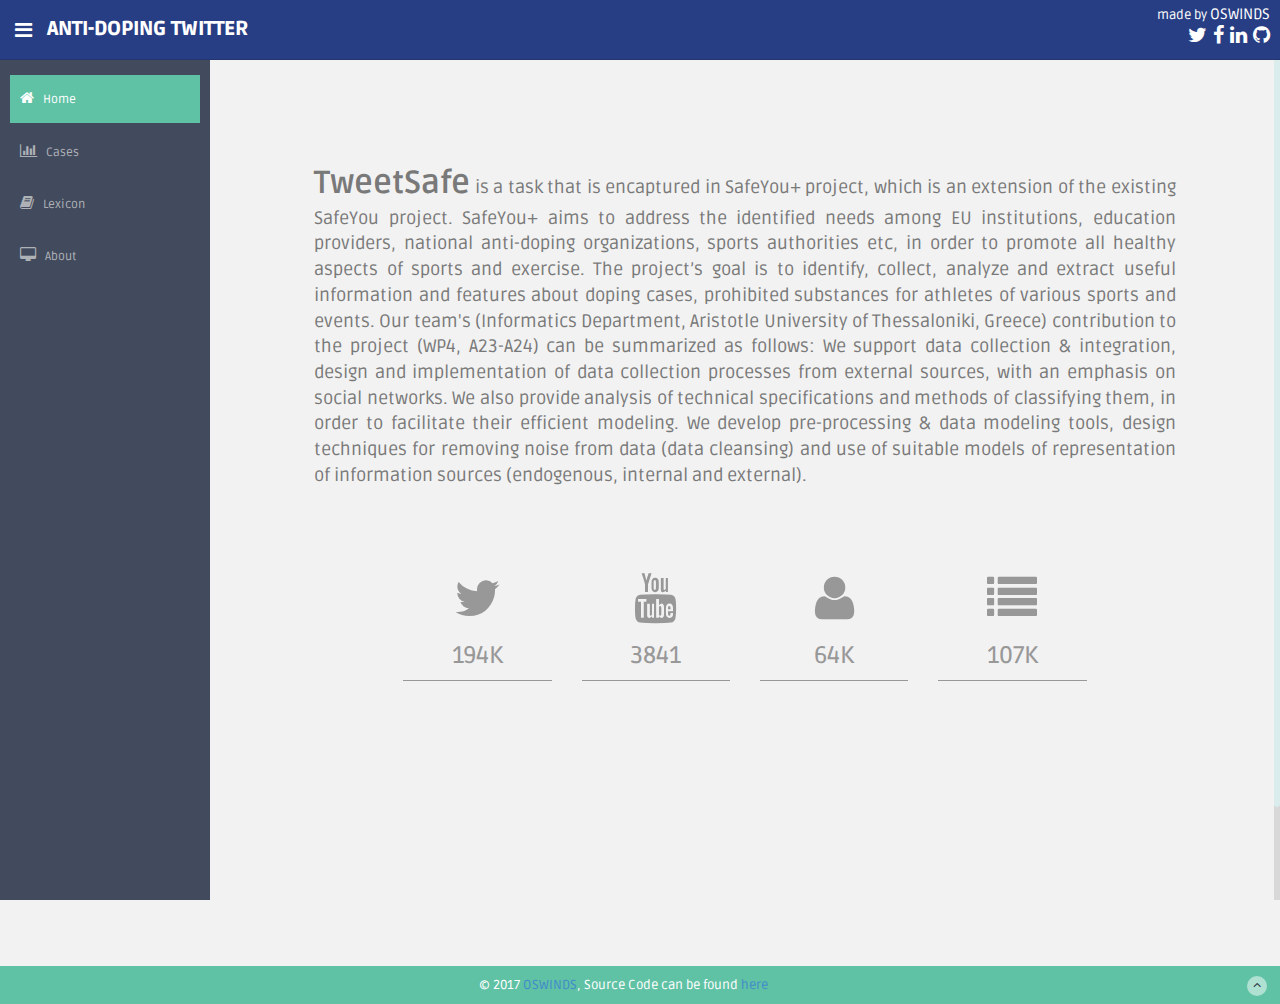
==== commit 1dd2b001: "Fixes typos" ====
--- a/index.html
+++ b/index.html
@@ -165,7 +165,7 @@
     <!--footer start-->
     <footer class="site-footer">
       <div class="text-center">
-        © 2016 <a href="http://oswinds.csd.auth.gr" target="_blank">OSWINDS</a>, Source Code can be found <a href="https://github.com/OSWINDS/TweetSafe" target="_blank">here</a>
+        © 2017 <a href="http://oswinds.csd.auth.gr" target="_blank">OSWINDS</a>, Source Code can be found <a href="https://github.com/OSWINDS/TweetSafe" target="_blank">here</a>
         <a href="index.html#" class="go-top">
           <i class="fa fa-angle-up"></i>
         </a>
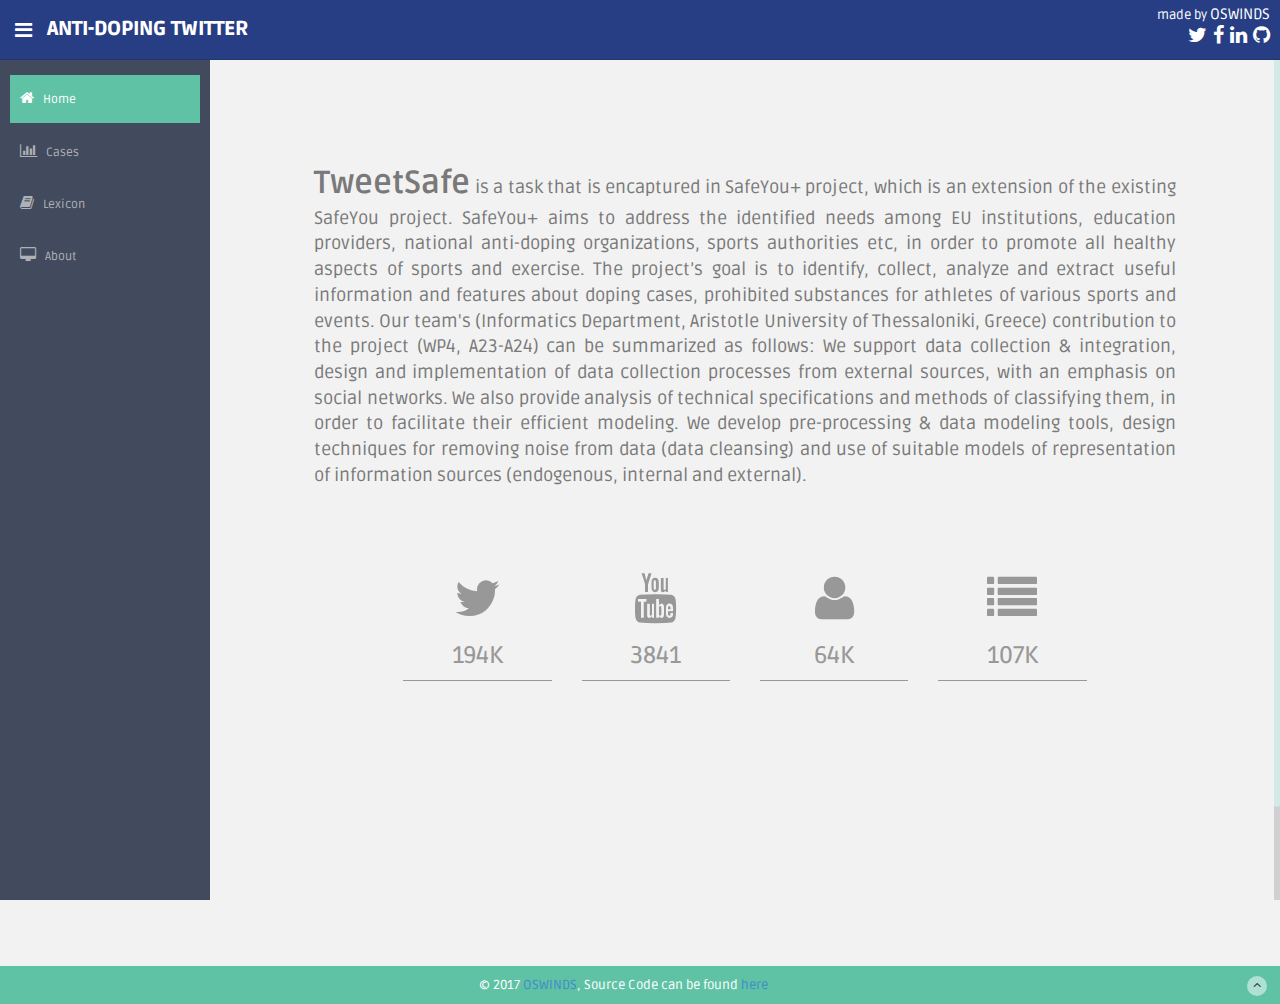
==== commit f9230b63: "Updates morris imports and menu" ====
--- a/index.html
+++ b/index.html
@@ -72,6 +72,7 @@
               <li><a  href="general.html">General</a></li>
               <li><a  href="substances.html">Substances</a></li>
               <li><a  href="sharapova.html">M. Sharapova</a></li>
+              <li><a  href="meldonium.html">Meldonium</a></li>
               <li><a  href="armstrong.html">L. Armstrong</a></li>
               <li><a  href="gay.html">T. Gay</a></li>
               <li><a  href="jones.html">M. Jones</a></li>
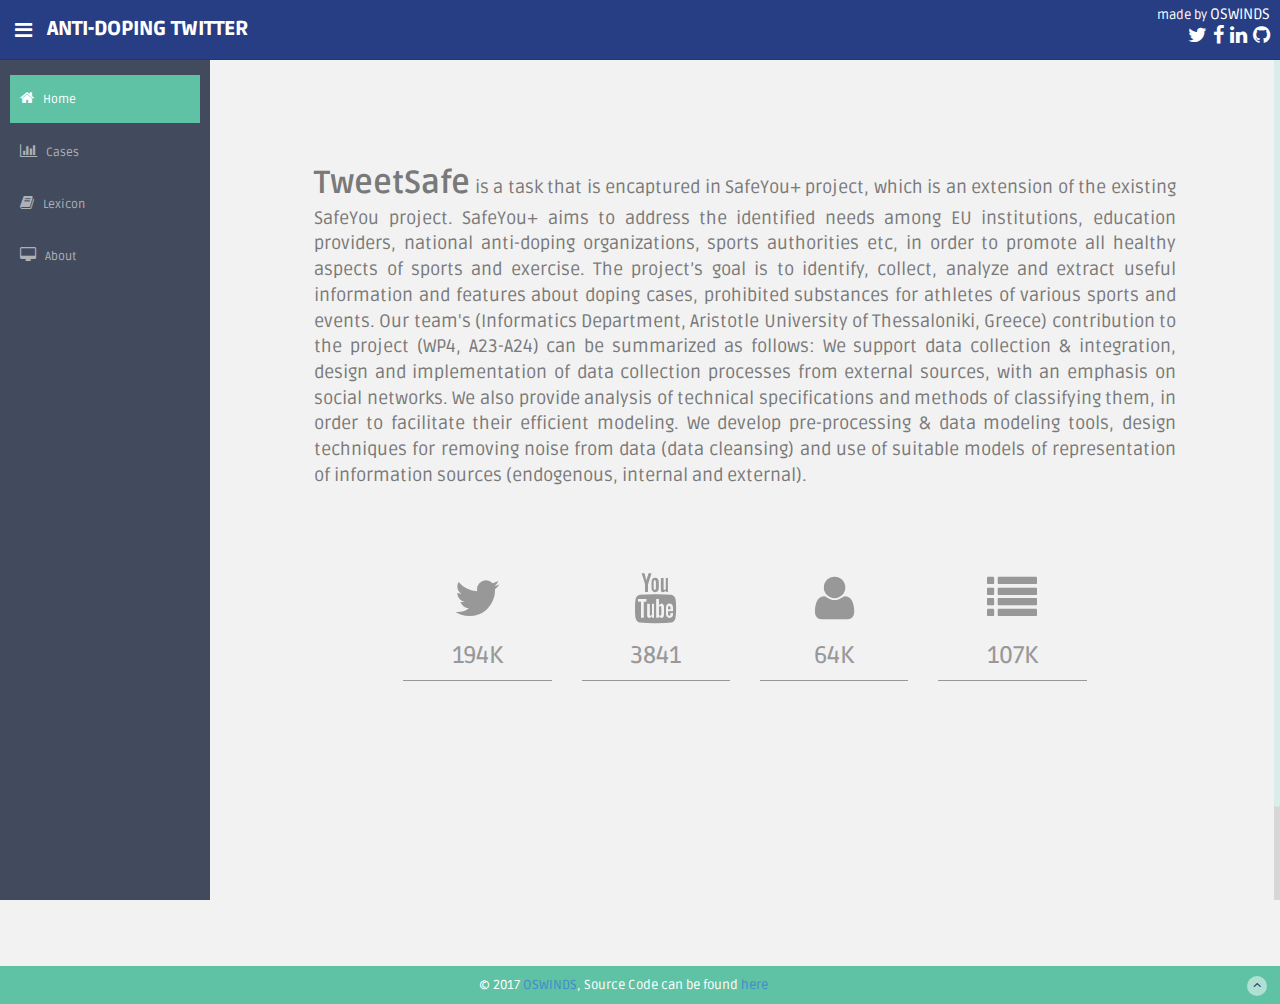
==== commit 63bd9593: "Update navigation." ====
--- a/index.html
+++ b/index.html
@@ -76,6 +76,7 @@
               <li><a  href="armstrong.html">L. Armstrong</a></li>
               <li><a  href="gay.html">T. Gay</a></li>
               <li><a  href="jones.html">M. Jones</a></li>
+              <li><a  href="rusada.html">Rusada Scandal</a></li>
             </ul>
           </li>
 
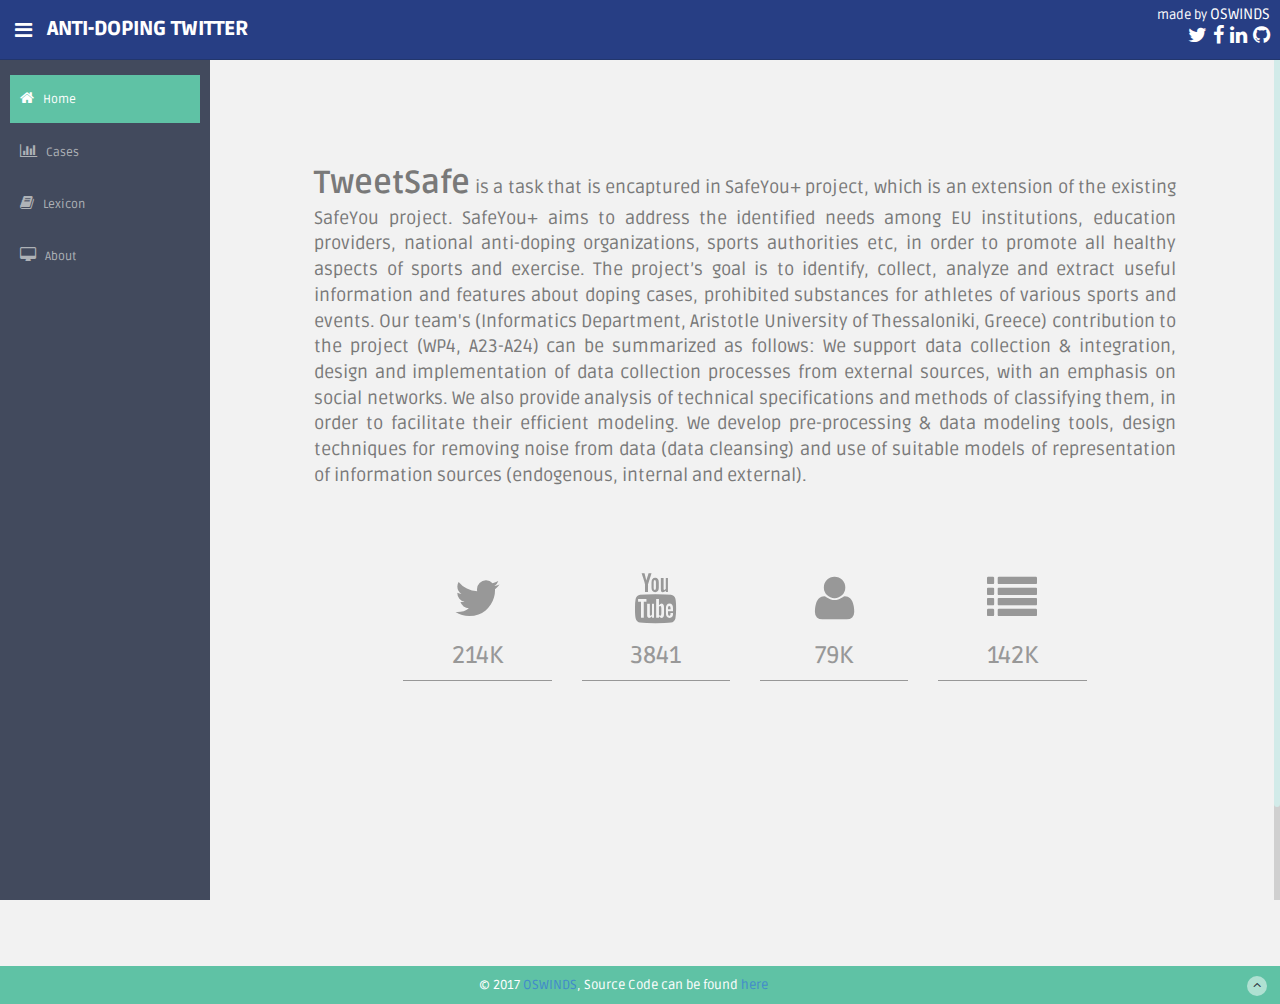
==== commit 0d0a4404: "Update sums." ====
--- a/index.html
+++ b/index.html
@@ -77,6 +77,7 @@
               <li><a  href="gay.html">T. Gay</a></li>
               <li><a  href="jones.html">M. Jones</a></li>
               <li><a  href="rusada.html">Rusada Scandal</a></li>
+              <li><a  href="fancy_bears.html">Fancy Bears</a></li>
             </ul>
           </li>
 
@@ -132,9 +133,9 @@
               <div class="col-md-2 col-sm-2 col-md-offset-2 box0">
                 <div class="box1">
                   <span class="fa fa-twitter"></span>
-                  <h3>194K</h3>
-                </div>
-                <p>193.869 distinct tweets</p>
+                  <h3>214K</h3>
+                </div>
+                <p>214.498 distinct tweets</p>
               </div>
               <div class="col-md-2 col-sm-2 box0">
                 <div class="box1">
@@ -146,16 +147,16 @@
               <div class="col-md-2 col-sm-2 box0">
                 <div class="box1">
                   <span class="fa fa-user"></span>
-                  <h3>64K</h3>
-                </div>
-                <p>63657 distinct users</p> <!-- missing Cricket case users -->
+                  <h3>79K</h3>
+                </div>
+                <p>78636 distinct users</p> <!-- missing Cricket case users -->
               </div>
               <div class="col-md-2 col-sm-2 box0">
                 <div class="box1">
                   <span class="fa fa-list"></span>
-                    <h3>107K</h3>
-                </div>
-                <p>106.928 distinct words</p> <!-- missing Cricket & Football cases' words -->
+                    <h3>142K</h3>
+                </div>
+                <p>141.879 distinct words</p> <!-- missing Cricket & Football cases' words -->
               </div><!-- /row mt -->
           </div>
         </div>
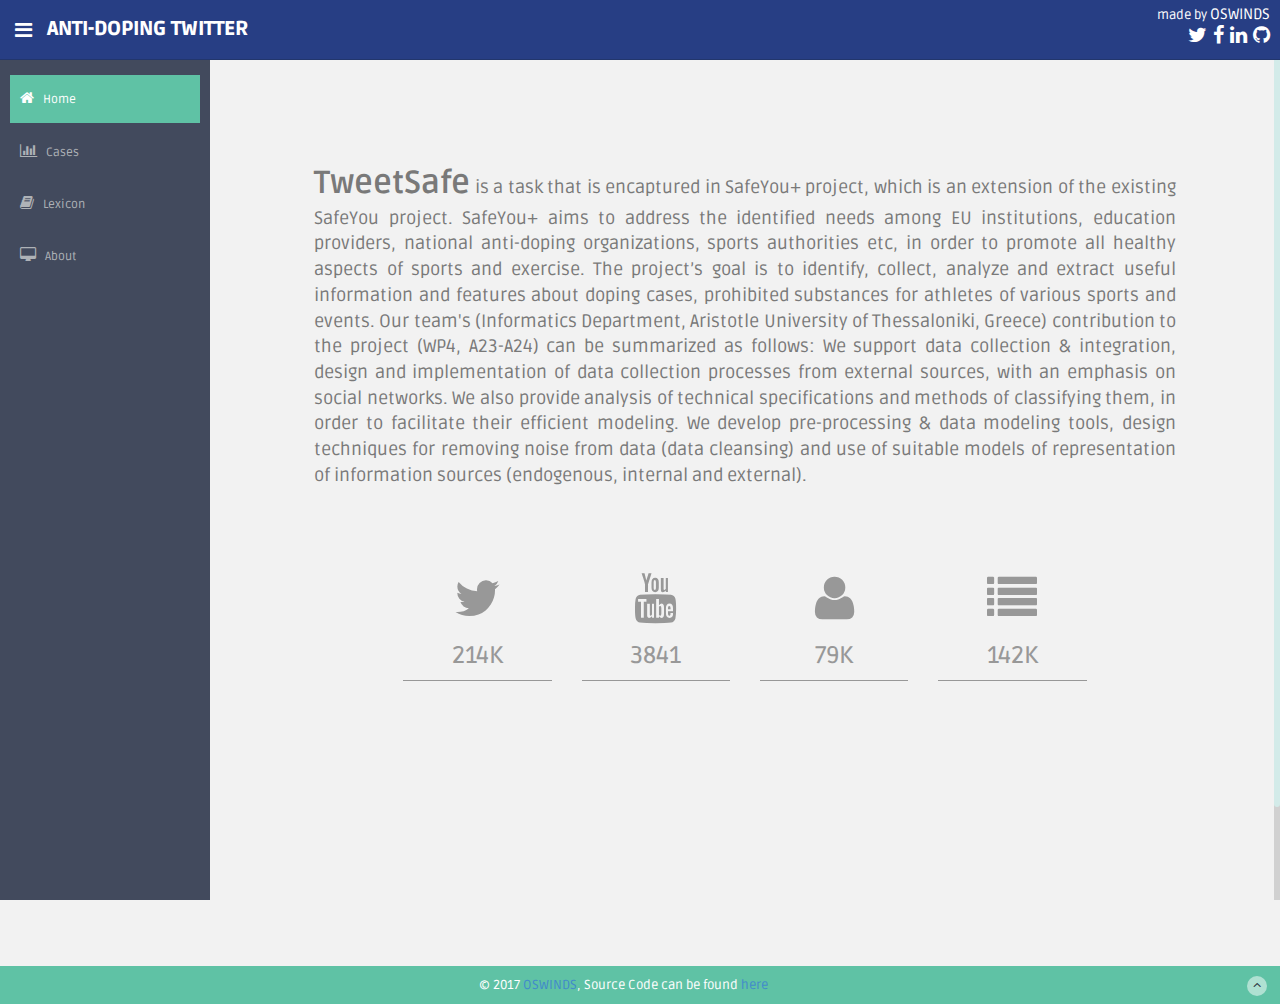
==== commit 216bf449: "Replace php files with static code" ====
--- a/index.html
+++ b/index.html
@@ -82,7 +82,7 @@
           </li>
 
           <li class="sub-menu">
-            <a href="lexicon.php">
+            <a href="lexicon.html">
               <i class="fa fa-book"></i>
               <span>Lexicon</span>
             </a>
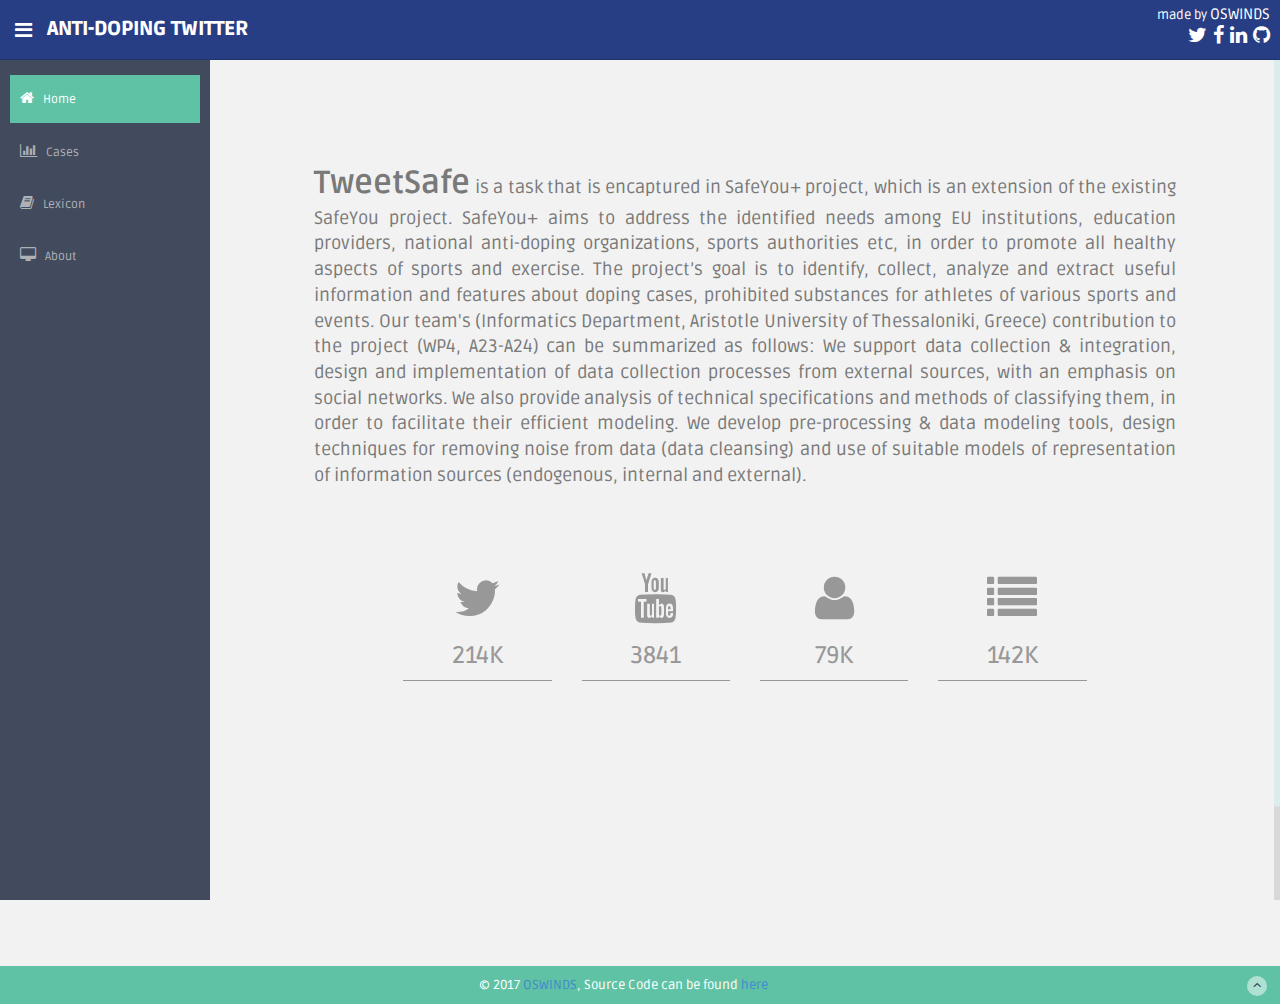
==== commit 948ec4e7: "Change all urls to https" ====
--- a/index.html
+++ b/index.html
@@ -38,7 +38,7 @@
       <div class="nav notify-row" id="top_menu"></div>
       <div class="top-menu">
         <ul class="nav pull-right top-menu">
-          <div class="row">made by <a href="http://oswinds.csd.auth.gr" class="top-menu-oswinds" target="_blank">OSWINDS</a></div>
+          <div class="row">made by <a href="https://oswinds.csd.auth.gr" class="top-menu-oswinds" target="_blank">OSWINDS</a></div>
           <div class="row top-menu-social-media">
             <a href="https://github.com/OSWINDS" target="_blank"><i class="fa fa-github pull-right"></i></a>
             <a href="#" target="_blank"><i class="fa fa-linkedin pull-right"></i></a>
@@ -168,7 +168,7 @@
     <!--footer start-->
     <footer class="site-footer">
       <div class="text-center">
-        © 2017 <a href="http://oswinds.csd.auth.gr" target="_blank">OSWINDS</a>, Source Code can be found <a href="https://github.com/OSWINDS/TweetSafe" target="_blank">here</a>
+        © 2017 <a href="https://oswinds.csd.auth.gr" target="_blank">OSWINDS</a>, Source Code can be found <a href="https://github.com/OSWINDS/TweetSafe" target="_blank">here</a>
         <a href="index.html#" class="go-top">
           <i class="fa fa-angle-up"></i>
         </a>
